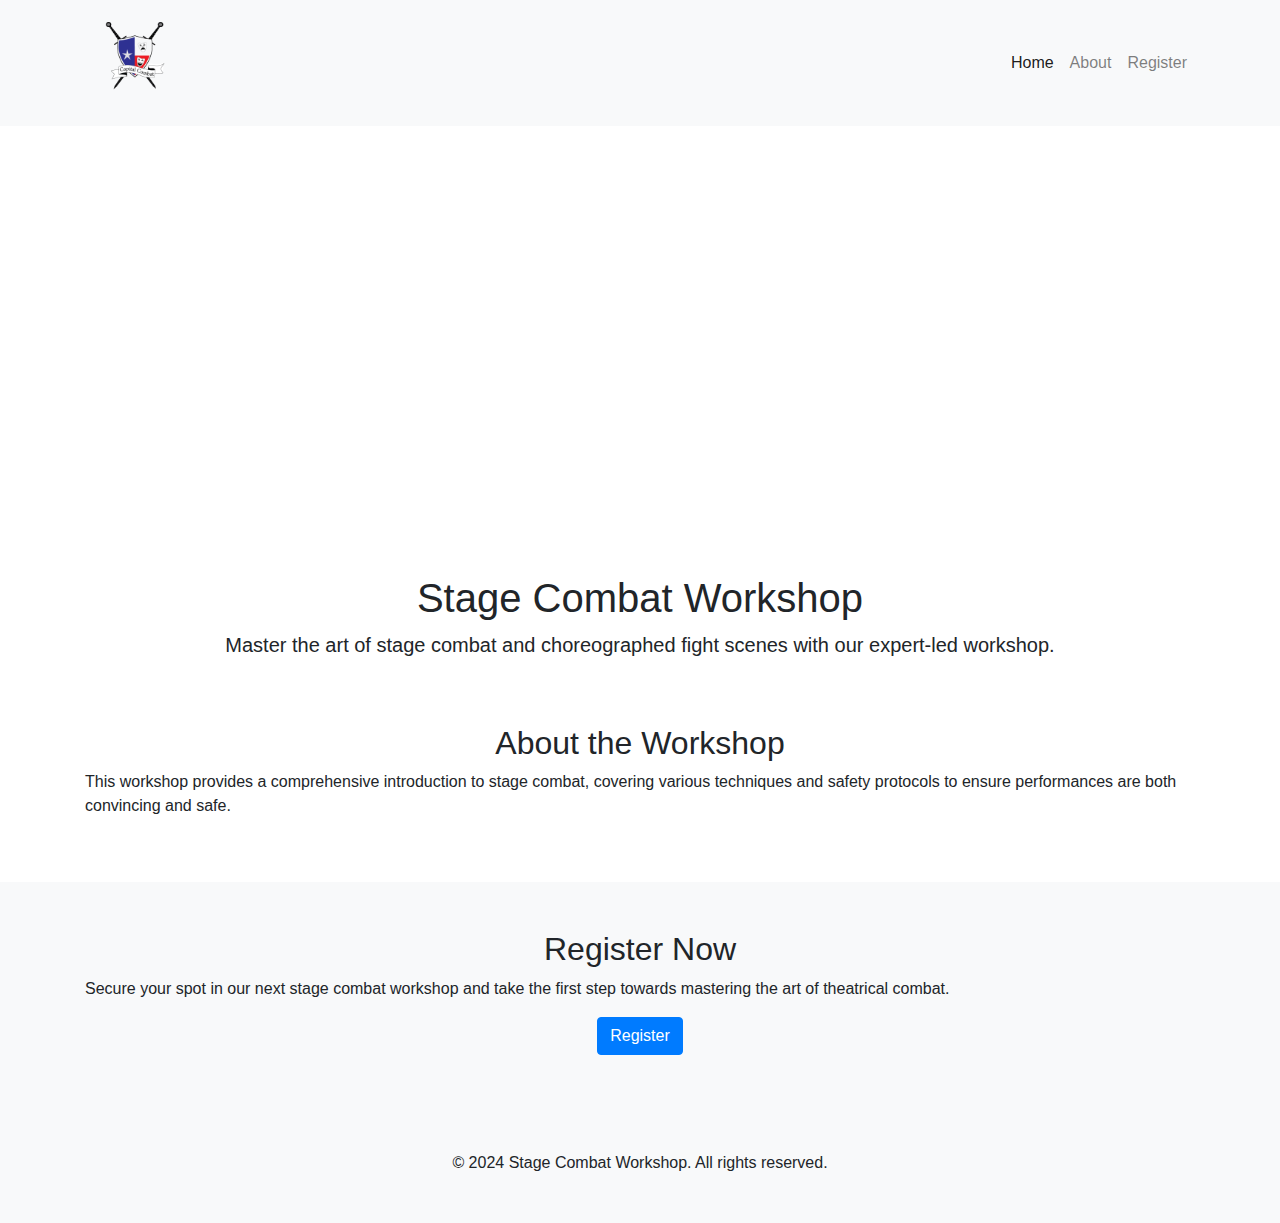
==== index.html @ 0178fe31 "bigger is better logo" ====
<!DOCTYPE html>
<html lang="en">
<head>
  <meta charset="UTF-8">
  <meta name="viewport" content="width=device-width, initial-scale=1.0">
  <title>Stage Combat Workshop</title>
  <link href="https://stackpath.bootstrapcdn.com/bootstrap/4.5.2/css/bootstrap.min.css" rel="stylesheet">
  <script src="https://code.jquery.com/jquery-3.5.1.slim.min.js"></script>
  <script src="https://cdn.jsdelivr.net/npm/@popperjs/core@2.5.6/dist/umd/popper.min.js"></script>
  <script src="https://stackpath.bootstrapcdn.com/bootstrap/4.5.2/js/bootstrap.min.js"></script>
</head>
<body>
  <nav class="navbar navbar-expand-lg navbar-light bg-light">
    <div class="container">
      <a class="navbar-brand" href="index.html">
        <img src="logo.png" alt="Logo" height="100">
      </a>
      <button class="navbar-toggler" type="button" data-toggle="collapse" data-target="#navbarResponsive" aria-controls="navbarResponsive" aria-expanded="false" aria-label="Toggle navigation">
        <span class="navbar-toggler-icon"></span>
      </button>
      <div class="collapse navbar-collapse" id="navbarResponsive">
        <ul class="navbar-nav ml-auto">
          <li class="nav-item active">
            <a class="nav-link" href="index.html">Home</a>
          </li>
          <li class="nav-item">
            <a class="nav-link" href="about.html">About</a>
          </li>
          <li class="nav-item">
            <a class="nav-link" href="#register">Register</a>
          </li>
        </ul>
      </div>
    </div>
  </nav>

  <header class="py-5 bg-image-full" style="background-image: url('https://scontent-hou1-1.xx.fbcdn.net/v/t39.30808-6/399057689_10163039823034186_3774784949412367730_n.jpg?_nc_cat=108&ccb=1-7&_nc_sid=5f2048&_nc_ohc=JLBda62ZJ0QAX8aN-iz&_nc_ht=scontent-hou1-1.xx&oh=00_AfBPS3R3YGlL6038pqUSI8iAzn_NGt5Ze9X18ZvoKWw9yg&oe=65FDBCC5'); height: 400px; background-size: cover; background-position: center;">
  </header>

  <div class="container mt-5">
    <div class="text-center">
      <h1 class="font-weight-light">Stage Combat Workshop</h1>
      <p class="lead">Master the art of stage combat and choreographed fight scenes with our expert-led workshop.</p>
    </div>
  </div>

  <section id="about" class="py-5">
    <div class="container">
      <h2 class="font-weight-light text-center">About the Workshop</h2>
      <p>This workshop provides a comprehensive introduction to stage combat, covering various techniques and safety protocols to ensure performances are both convincing and safe.</p>
    </div>
  </section>

  <section id="register" class="py-5 bg-light">
    <div class="container">
      <h2 class="font-weight-light text-center">Register Now</h2>
      <p>Secure your spot in our next stage combat workshop and take the first step towards mastering the art of theatrical combat.</p>
      <div class="text-center">
        <a href="https://example.com/register" class="btn btn-primary">Register</a>
      </div>
    </div>
  </section>

  <footer class="py-5 bg-light">
    <div class="container text-center">
      <p class="m-0">&copy; 2024 Stage Combat Workshop. All rights reserved.</p>
    </div>
  </footer>
</body>
</html>
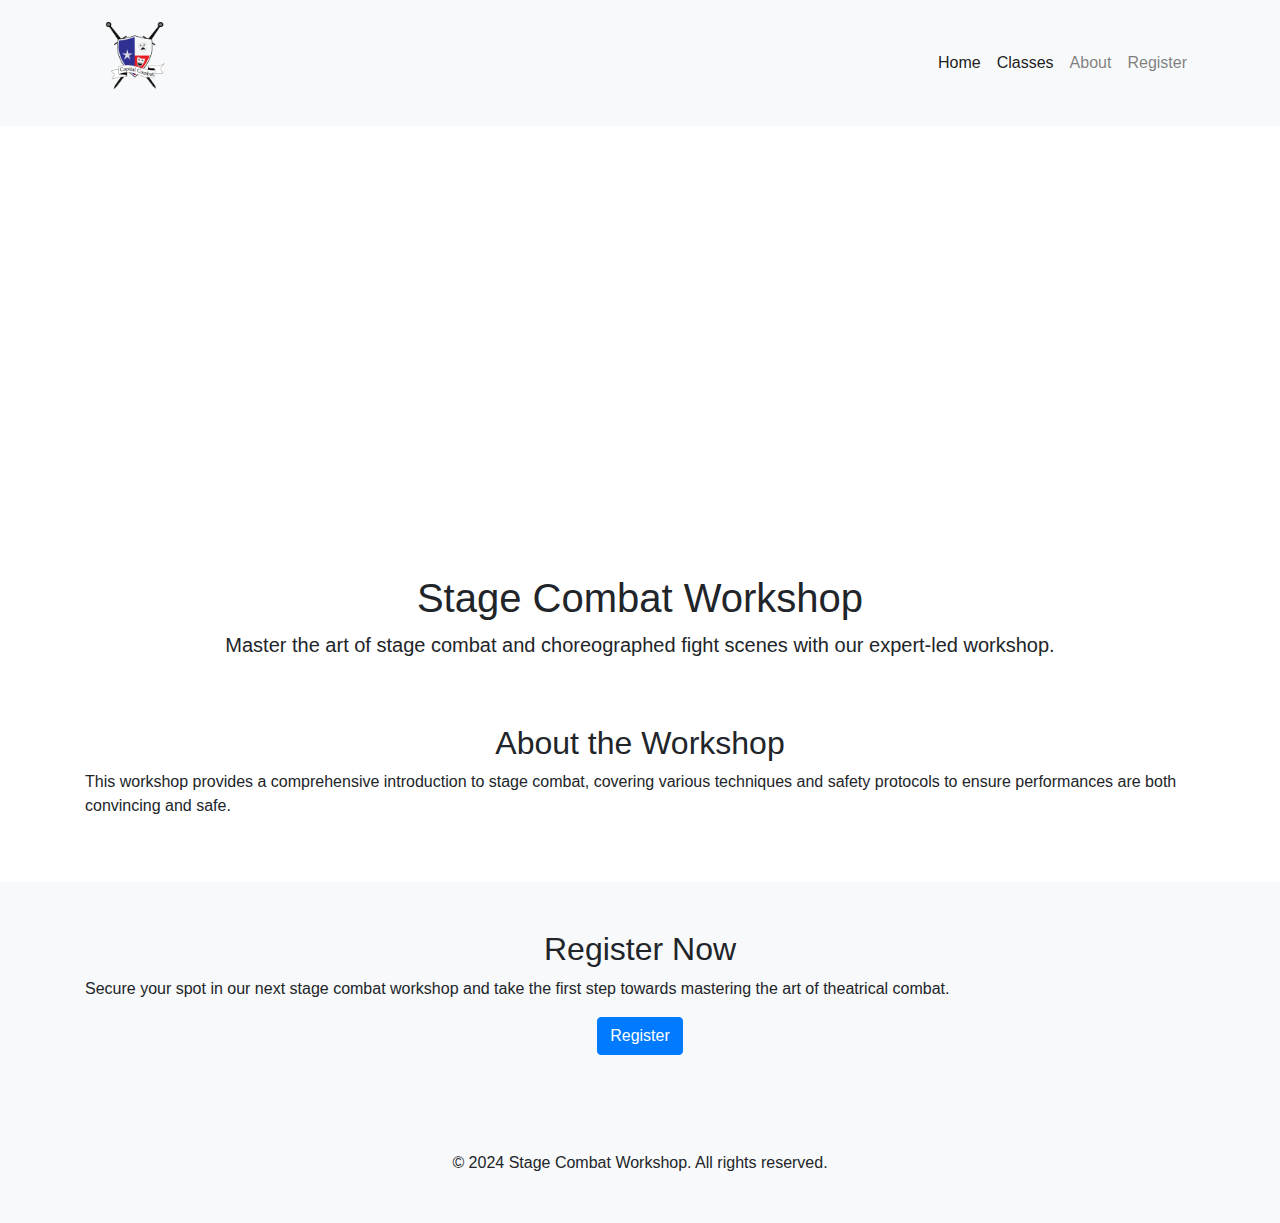
==== commit f18f93f1: "added classes page" ====
--- a/index.html
+++ b/index.html
@@ -12,7 +12,7 @@
 <body>
   <nav class="navbar navbar-expand-lg navbar-light bg-light">
     <div class="container">
-      <a class="navbar-brand" href="index.html">
+      <a class="navbar-brand" href="index.html"><!---hi test-->
         <img src="logo.png" alt="Logo" height="100">
       </a>
       <button class="navbar-toggler" type="button" data-toggle="collapse" data-target="#navbarResponsive" aria-controls="navbarResponsive" aria-expanded="false" aria-label="Toggle navigation">
@@ -22,6 +22,9 @@
         <ul class="navbar-nav ml-auto">
           <li class="nav-item active">
             <a class="nav-link" href="index.html">Home</a>
+          </li>
+          <li class="nav-item active">
+            <a class="nav-link" href="classes.html">Classes <span class="sr-only">(current)</span></a>
           </li>
           <li class="nav-item">
             <a class="nav-link" href="about.html">About</a>
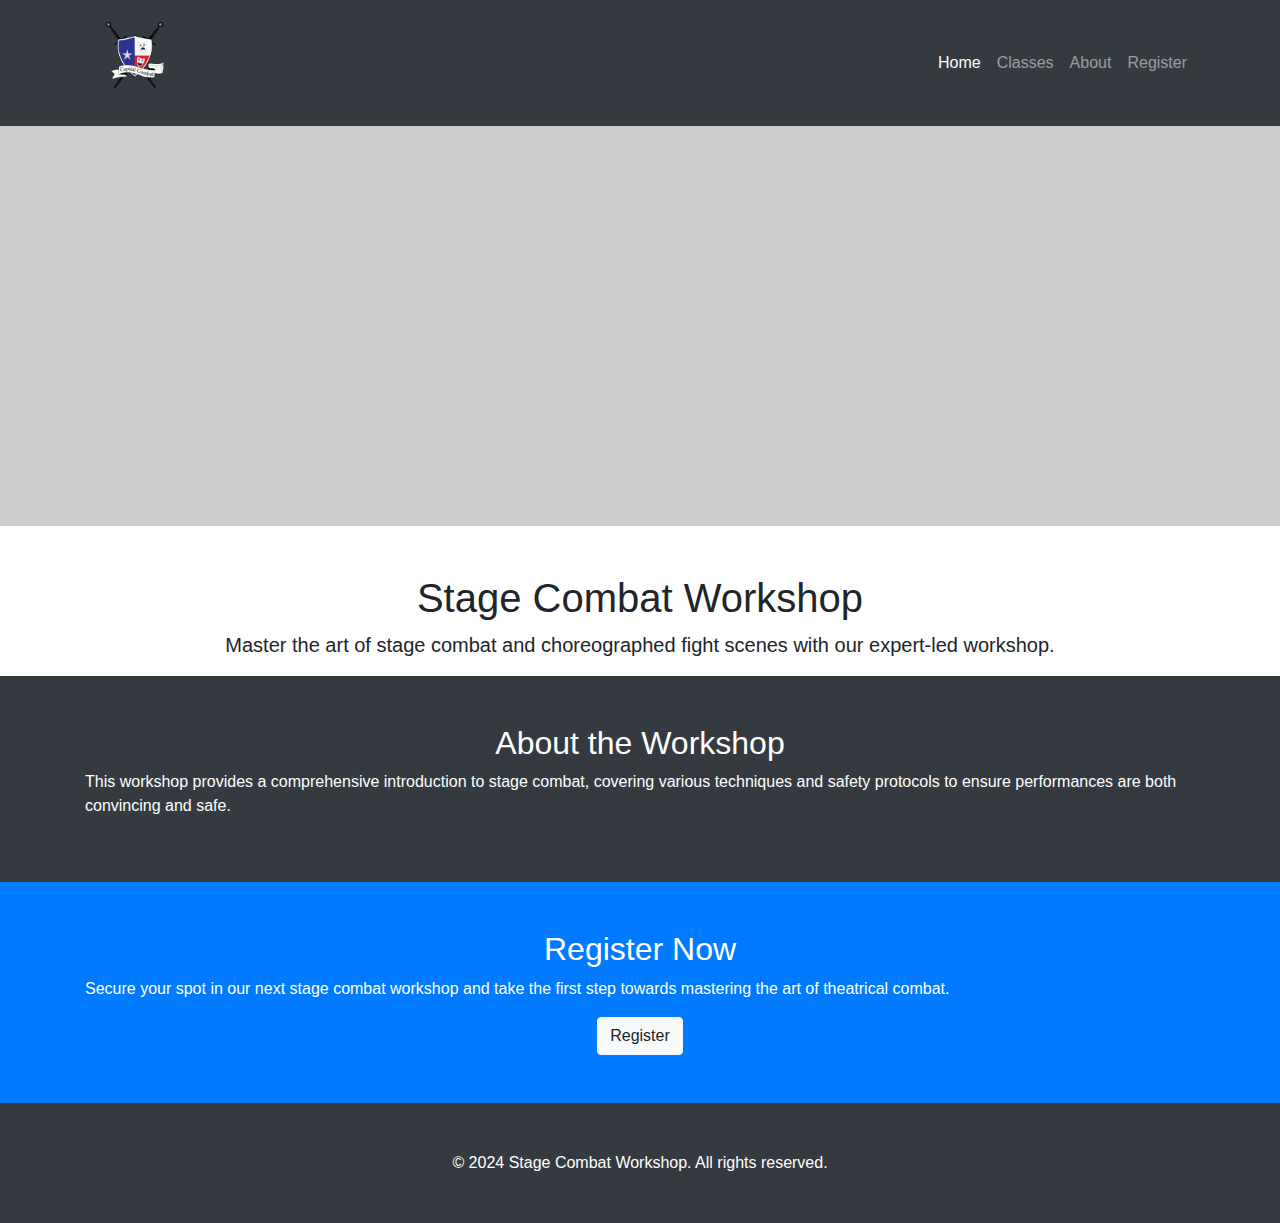
==== commit 363203c2: "new scheme for index" ====
--- a/index.html
+++ b/index.html
@@ -8,11 +8,20 @@
   <script src="https://code.jquery.com/jquery-3.5.1.slim.min.js"></script>
   <script src="https://cdn.jsdelivr.net/npm/@popperjs/core@2.5.6/dist/umd/popper.min.js"></script>
   <script src="https://stackpath.bootstrapcdn.com/bootstrap/4.5.2/js/bootstrap.min.js"></script>
+  <style>
+    .bg-image-full {
+      background-color: #cccccc; /* Used if the image is unavailable */
+      height: 400px; /* You must set a specified height */
+      background-position: center; /* Center the image */
+      background-repeat: no-repeat; /* Do not repeat the image */
+      background-size: cover; /* Resize the background image to cover the entire container */
+    }
+  </style>
 </head>
 <body>
-  <nav class="navbar navbar-expand-lg navbar-light bg-light">
+  <nav class="navbar navbar-expand-lg navbar-dark bg-dark">
     <div class="container">
-      <a class="navbar-brand" href="index.html"><!---hi test-->
+      <a class="navbar-brand" href="index.html">
         <img src="logo.png" alt="Logo" height="100">
       </a>
       <button class="navbar-toggler" type="button" data-toggle="collapse" data-target="#navbarResponsive" aria-controls="navbarResponsive" aria-expanded="false" aria-label="Toggle navigation">
@@ -23,8 +32,8 @@
           <li class="nav-item active">
             <a class="nav-link" href="index.html">Home</a>
           </li>
-          <li class="nav-item active">
-            <a class="nav-link" href="classes.html">Classes <span class="sr-only">(current)</span></a>
+          <li class="nav-item">
+            <a class="nav-link" href="classes.html">Classes</a>
           </li>
           <li class="nav-item">
             <a class="nav-link" href="about.html">About</a>
@@ -37,8 +46,7 @@
     </div>
   </nav>
 
-  <header class="py-5 bg-image-full" style="background-image: url('https://scontent-hou1-1.xx.fbcdn.net/v/t39.30808-6/399057689_10163039823034186_3774784949412367730_n.jpg?_nc_cat=108&ccb=1-7&_nc_sid=5f2048&_nc_ohc=JLBda62ZJ0QAX8aN-iz&_nc_ht=scontent-hou1-1.xx&oh=00_AfBPS3R3YGlL6038pqUSI8iAzn_NGt5Ze9X18ZvoKWw9yg&oe=65FDBCC5'); height: 400px; background-size: cover; background-position: center;">
-  </header>
+  <header class="bg-image-full" style="background-image: url('https://scontent-hou1-1.xx.fbcdn.net/v/t39.30808-6/399057689_10163039823034186_3774784949412367730_n.jpg?_nc_cat=108&ccb=1-7&_nc_sid=5f2048&_nc_ohc=JLBda62ZJ0QAX8aN-iz&_nc_ht=scontent-hou1-1.xx&oh=00_AfBPS3R3YGlL6038pqUSI8iAzn_NGt5Ze9X18ZvoKWw9yg&oe=65FDBCC5');"></header>
 
   <div class="container mt-5">
     <div class="text-center">
@@ -47,27 +55,27 @@
     </div>
   </div>
 
-  <section id="about" class="py-5">
+  <section id="about" class="py-5 text-white bg-dark">
     <div class="container">
       <h2 class="font-weight-light text-center">About the Workshop</h2>
       <p>This workshop provides a comprehensive introduction to stage combat, covering various techniques and safety protocols to ensure performances are both convincing and safe.</p>
     </div>
   </section>
 
-  <section id="register" class="py-5 bg-light">
+  <section id="register" class="py-5 bg-primary text-white">
     <div class="container">
       <h2 class="font-weight-light text-center">Register Now</h2>
       <p>Secure your spot in our next stage combat workshop and take the first step towards mastering the art of theatrical combat.</p>
       <div class="text-center">
-        <a href="https://example.com/register" class="btn btn-primary">Register</a>
+        <a href="https://example.com/register" class="btn btn-light">Register</a>
       </div>
     </div>
   </section>
 
-  <footer class="py-5 bg-light">
+  <footer class="py-5 bg-dark text-white">
     <div class="container text-center">
       <p class="m-0">&copy; 2024 Stage Combat Workshop. All rights reserved.</p>
     </div>
   </footer>
 </body>
-</html>+</html>
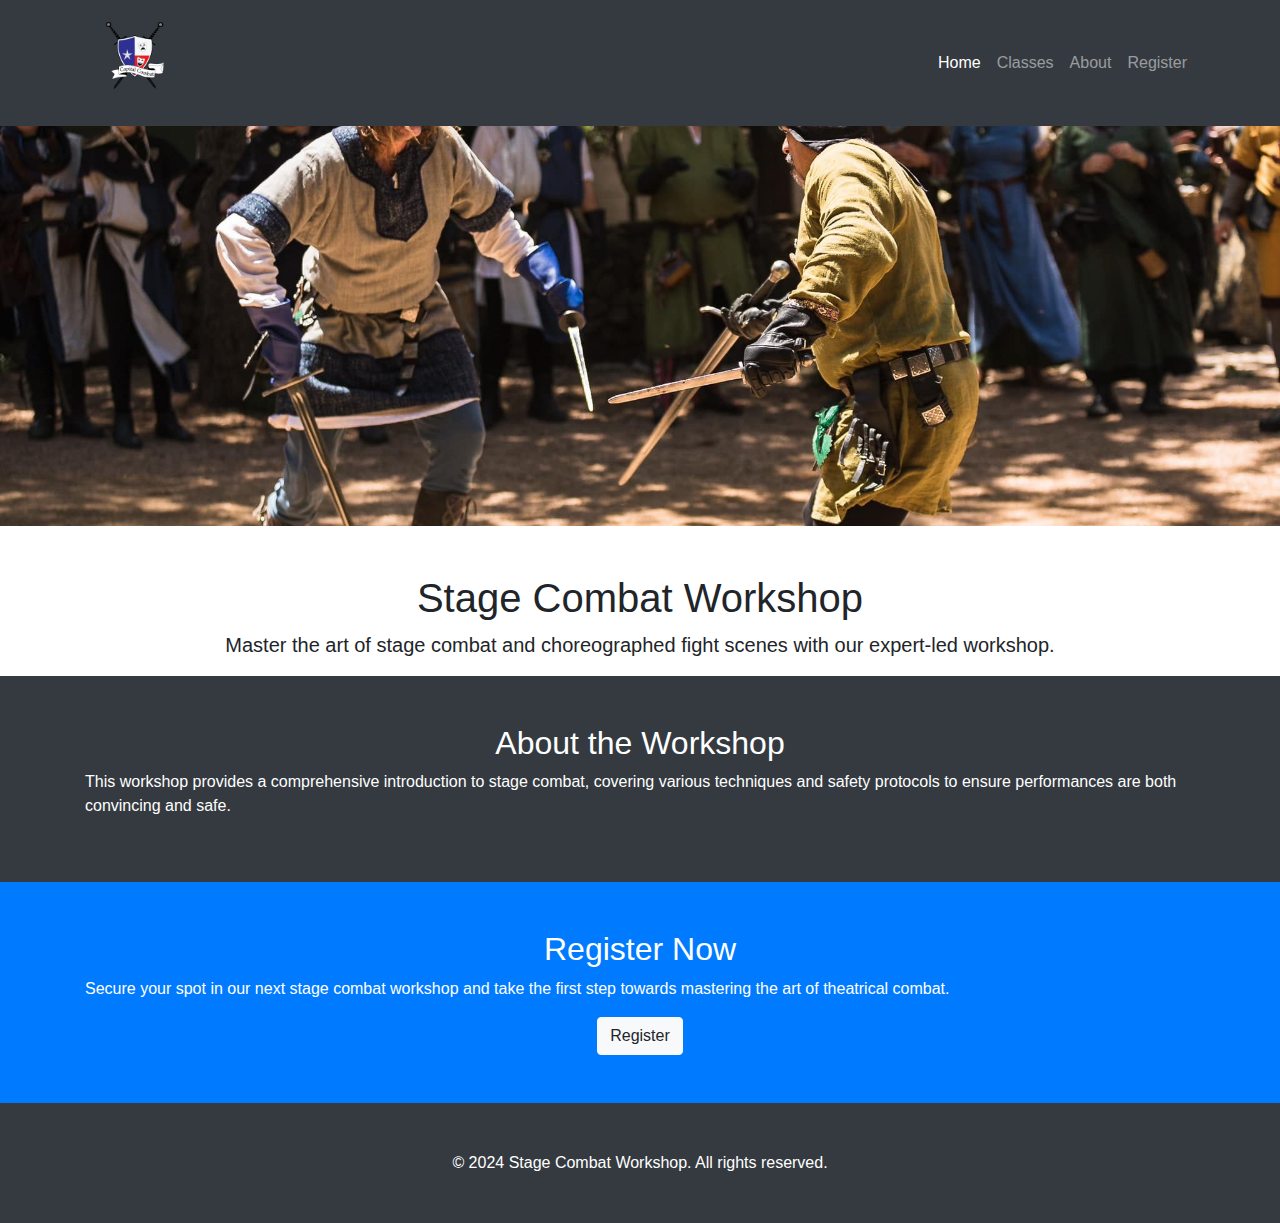
==== commit 01c4c709: "added raul and changed homepage" ====
--- a/index.html
+++ b/index.html
@@ -8,6 +8,7 @@
   <script src="https://code.jquery.com/jquery-3.5.1.slim.min.js"></script>
   <script src="https://cdn.jsdelivr.net/npm/@popperjs/core@2.5.6/dist/umd/popper.min.js"></script>
   <script src="https://stackpath.bootstrapcdn.com/bootstrap/4.5.2/js/bootstrap.min.js"></script>
+  <link href="styles.css" rel="stylesheet">
   <style>
     .bg-image-full {
       background-color: #cccccc; /* Used if the image is unavailable */
@@ -46,7 +47,7 @@
     </div>
   </nav>
 
-  <header class="bg-image-full" style="background-image: url('https://scontent-hou1-1.xx.fbcdn.net/v/t39.30808-6/399057689_10163039823034186_3774784949412367730_n.jpg?_nc_cat=108&ccb=1-7&_nc_sid=5f2048&_nc_ohc=JLBda62ZJ0QAX8aN-iz&_nc_ht=scontent-hou1-1.xx&oh=00_AfBPS3R3YGlL6038pqUSI8iAzn_NGt5Ze9X18ZvoKWw9yg&oe=65FDBCC5');"></header>
+  <header class="bg-image-full" style="background-image: url('homepage.jpg');"></header>
 
   <div class="container mt-5">
     <div class="text-center">
--- a/styles.css
+++ b/styles.css
@@ -0,0 +1,8 @@
+.bg-image-full {
+    /* Existing styles */
+    background-color: #cccccc; /* Fallback color */
+    height: 400px; /* Adjust this value based on your design needs */
+    background-position: center; /* Centers the background image */
+    background-repeat: no-repeat; /* Prevents the image from repeating */
+    background-size: cover; /* Covers the entire area of the container, might crop the image */
+  }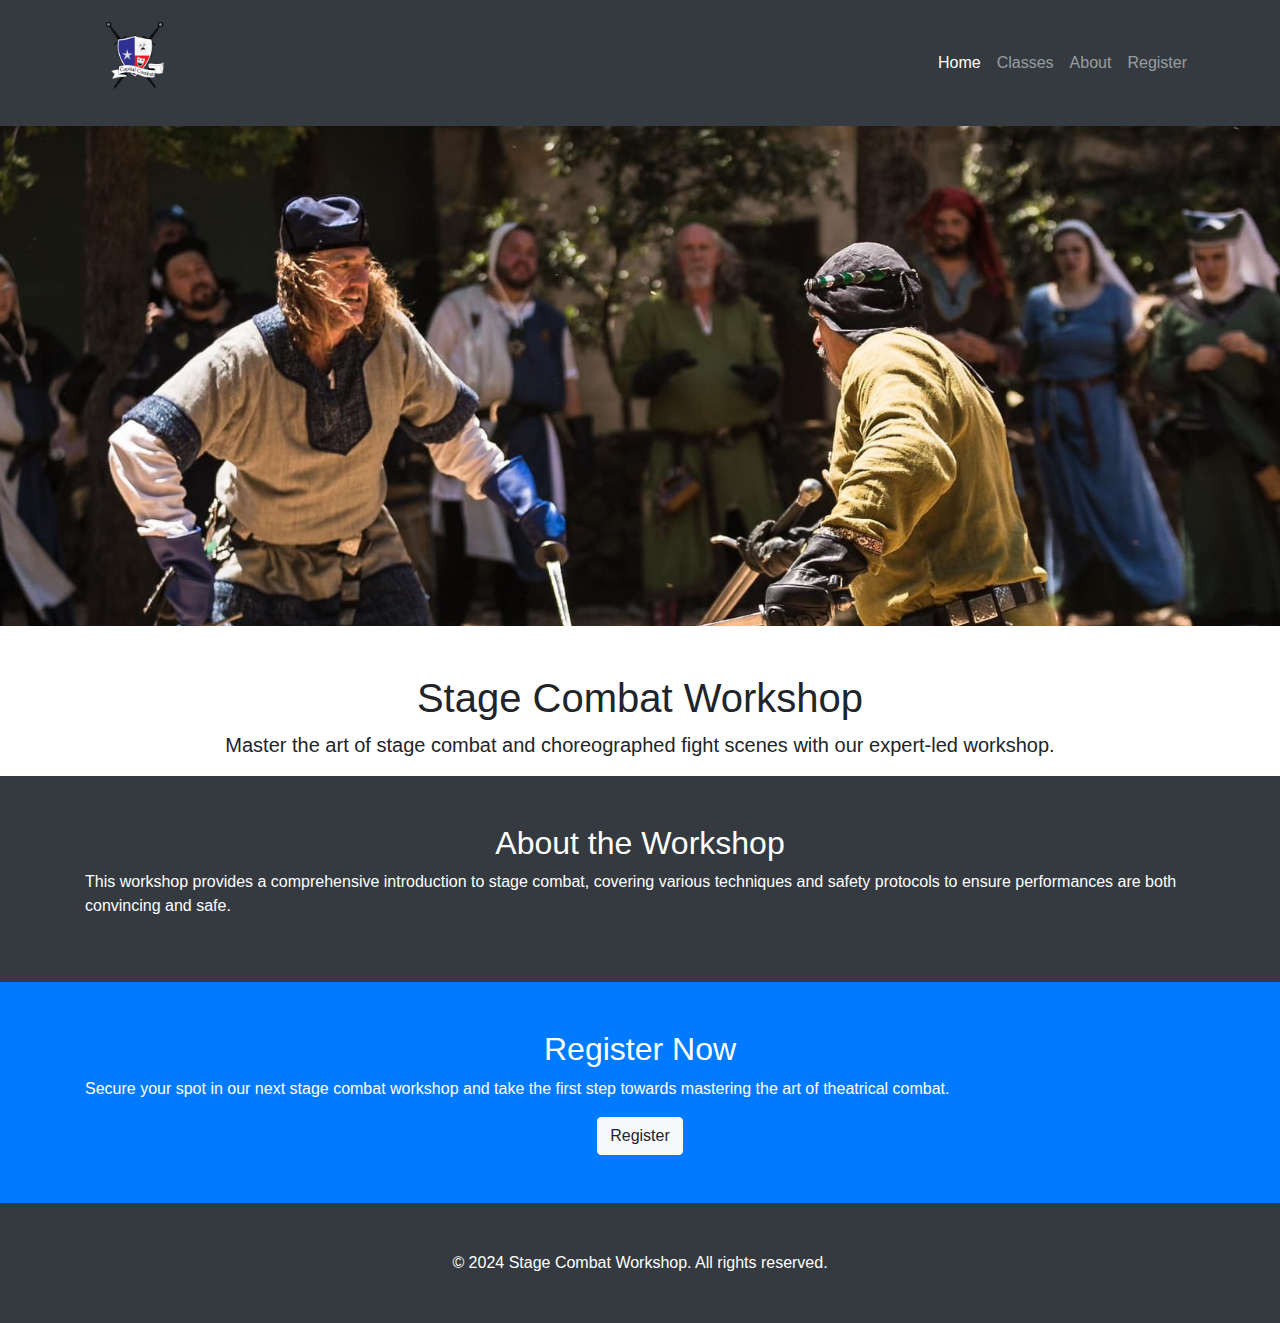
==== commit 50173486: "500img sizing" ====
--- a/index.html
+++ b/index.html
@@ -12,7 +12,7 @@
   <style>
     .bg-image-full {
       background-color: #cccccc; /* Used if the image is unavailable */
-      height: 400px; /* You must set a specified height */
+      height: 500px; /* You must set a specified height */
       background-position: center; /* Center the image */
       background-repeat: no-repeat; /* Do not repeat the image */
       background-size: cover; /* Resize the background image to cover the entire container */
